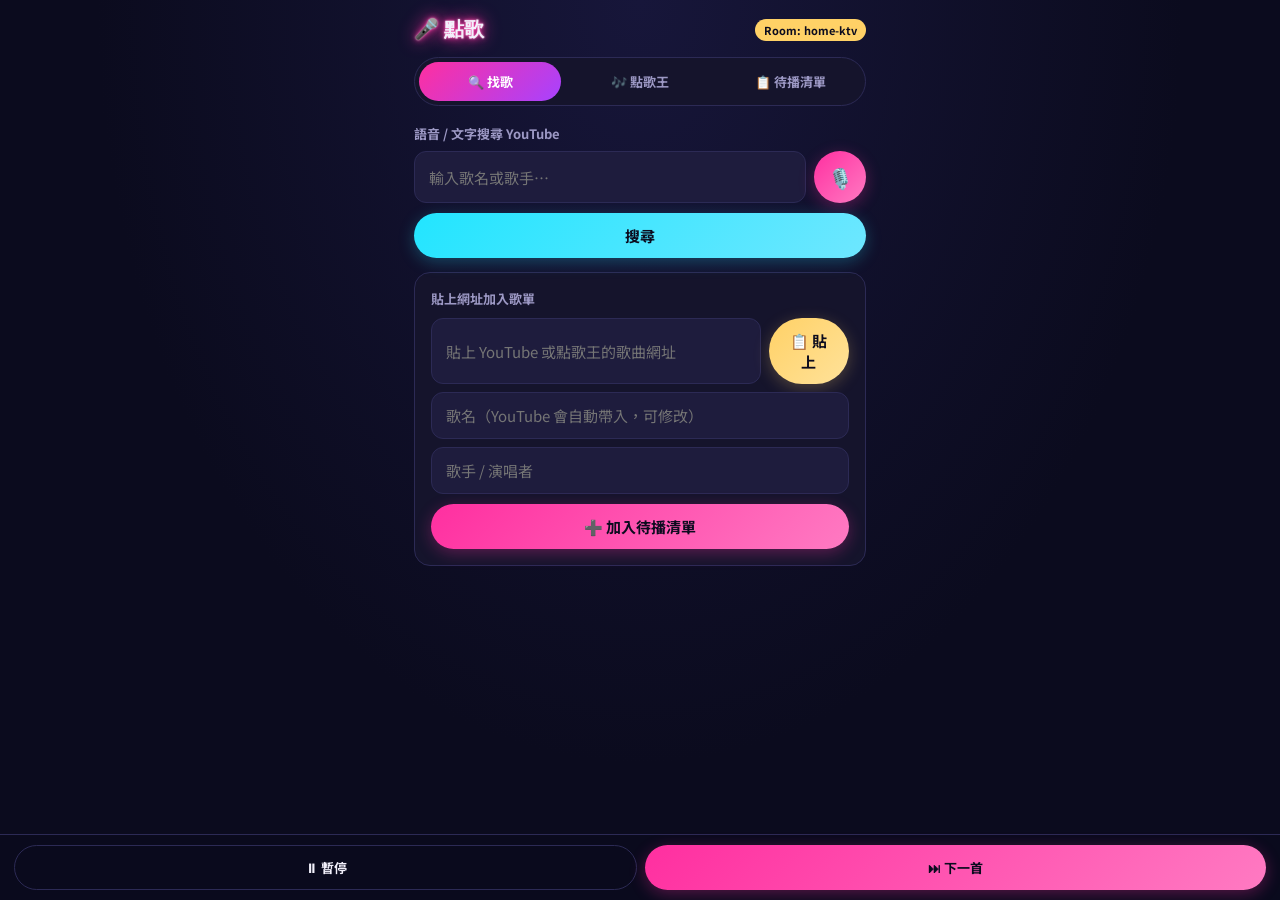
==== remote.html @ 78664da6 "Add files via upload V1" ====
<!DOCTYPE html>
<html lang="zh-Hant">
<head>
<meta charset="UTF-8" />
<meta name="viewport" content="width=device-width, initial-scale=1.0, viewport-fit=cover" />
<title>點歌遙控器｜Web-KTV-Cast</title>
<link rel="stylesheet" href="style.css" />
<style>
  .wrap{ max-width: 480px; margin:0 auto; padding: 16px 14px 90px; }
  header{ display:flex; align-items:center; justify-content:space-between; margin-bottom:14px; }
  header h1{ font-size:18px; margin:0; }
  .panel{ display:none; }
  .panel.active{ display:block; }
  .search-row{ display:flex; gap:8px; margin-bottom:10px; }
  .search-row input{ flex:1; }
  .mic-btn{ flex-shrink:0; }
  .mic-btn.listening{ animation: pulse 1s infinite; }
  @keyframes pulse{ 0%,100%{ box-shadow:0 0 0 0 rgba(255,47,160,0.5);} 50%{ box-shadow:0 0 0 10px rgba(255,47,160,0);} }
  .yt-result{ display:flex; gap:10px; padding:8px; border-radius:12px; border:1px solid var(--line); margin-bottom:8px; align-items:center; }
  .yt-result img{ width:80px; height:45px; border-radius:8px; object-fit:cover; }
  .yt-result .meta{ flex:1; min-width:0; }
  .yt-result .meta .t{ font-size:13px; font-weight:700; overflow:hidden; text-overflow:ellipsis; display:-webkit-box; -webkit-line-clamp:2; -webkit-box-orient:vertical; }
  .yt-result .meta .a{ font-size:11px; color:var(--text-dim); }
  .yt-result button{ flex-shrink:0; }
  .section-title{ font-size:13px; color:var(--text-dim); font-weight:700; margin: 18px 0 8px; }
  .paste-row{ display:flex; gap:8px; margin-top:10px; }
  .field-row{ display:flex; gap:8px; margin-top:8px; }
  .field-row input{ flex:1; }
  .add-box{ margin-top:12px; }
  .bottom-bar{
    position:fixed; left:0; right:0; bottom:0;
    background: rgba(11,11,30,0.92); backdrop-filter: blur(8px);
    border-top:1px solid var(--line);
    padding: 10px 14px calc(10px + env(safe-area-inset-bottom));
  }
  .now-playing{ display:flex; align-items:center; gap:10px; margin-bottom:8px; }
  .now-playing img{ width:44px; height:44px; border-radius:10px; object-fit:cover; background:#000; }
  .now-playing .meta{ flex:1; min-width:0; }
  .now-playing .meta .t{ font-size:13px; font-weight:700; white-space:nowrap; overflow:hidden; text-overflow:ellipsis; }
  .now-playing .meta .a{ font-size:11px; color:var(--text-dim); }
  .controls{ display:flex; gap:8px; }
  .controls .btn{ flex:1; padding:12px 8px; font-size:13px; }
  .hint{ font-size:12px; color:var(--text-dim); line-height:1.6; }
  .site-embed{ margin-top:10px; }
  iframe.point-song{ width:100%; height:340px; border:1px solid var(--line); border-radius:12px; }
</style>
</head>
<body>
<div class="wrap">
  <header>
    <h1 class="neon-title" style="font-size:20px;">🎤 點歌</h1>
    <span class="tag ext" id="room-tag"></span>
  </header>

  <div class="tabbar" id="tabbar">
    <button data-tab="search" class="active">🔍 找歌</button>
    <button data-tab="site">🎶 點歌王</button>
    <button data-tab="queue">📋 待播清單</button>
  </div>

  <!-- 搜尋 YouTube -->
  <div class="panel active" id="panel-search">
    <div class="section-title">語音 / 文字搜尋 YouTube</div>
    <div class="search-row">
      <input type="text" id="yt-query" placeholder="輸入歌名或歌手…" />
      <button class="btn magenta icon mic-btn" id="mic-btn" title="語音搜尋">🎙️</button>
    </div>
    <button class="btn" id="yt-search-btn" style="width:100%;">搜尋</button>
    <div id="yt-results" style="margin-top:14px;"></div>
    <div id="yt-fallback-hint" class="hint" style="margin-top:10px; display:none;">
      尚未設定 YouTube API 金鑰，已改為幫你開啟 YouTube 搜尋分頁。找到影片後，複製網址回來貼在下面：
    </div>
  </div>

  <!-- 台灣點歌王 -->
  <div class="panel" id="panel-site">
    <div class="section-title">台灣點歌王</div>
    <p class="hint">直接查詢最新歌單；找到想唱的歌後，用它的「分享」功能複製歌曲網址，回來貼上加入待播清單。</p>
    <a class="btn" style="width:100%;" href="https://song.corp.com.tw" target="_blank" rel="noopener">開啟台灣點歌王（新分頁）</a>
    <div class="site-embed">
      <iframe class="point-song" src="https://song.corp.com.tw" loading="lazy"></iframe>
      <p class="hint">＊若上方空白，代表該網站不允許嵌入，請改用上面的按鈕開新分頁瀏覽。</p>
    </div>
  </div>

  <!-- 待播清單 -->
  <div class="panel" id="panel-queue">
    <div class="section-title">待播清單</div>
    <div id="queue-list"></div>
  </div>

  <!-- 手動貼上加入 -->
  <div class="card add-box">
    <div class="section-title" style="margin-top:0;">貼上網址加入歌單</div>
    <div class="paste-row">
      <input type="text" id="paste-url" placeholder="貼上 YouTube 或點歌王的歌曲網址" />
      <button class="btn gold" id="paste-btn">📋 貼上</button>
    </div>
    <div class="field-row">
      <input type="text" id="manual-title" placeholder="歌名（YouTube 會自動帶入，可修改）" />
    </div>
    <div class="field-row">
      <input type="text" id="manual-artist" placeholder="歌手 / 演唱者" />
    </div>
    <button class="btn magenta" id="add-btn" style="width:100%; margin-top:10px;">➕ 加入待播清單</button>
  </div>
</div>

<div class="bottom-bar">
  <div class="now-playing" id="now-playing" style="display:none;">
    <img id="now-thumb" src="" />
    <div class="meta">
      <div class="t" id="now-title">—</div>
      <div class="a" id="now-artist">—</div>
    </div>
  </div>
  <div class="controls">
    <button class="btn ghost" id="btn-playpause">⏸ 暫停</button>
    <button class="btn magenta" id="btn-next">⏭ 下一首</button>
  </div>
</div>

<script src="https://www.gstatic.com/firebasejs/9.23.0/firebase-app-compat.js"></script>
<script src="https://www.gstatic.com/firebasejs/9.23.0/firebase-database-compat.js"></script>
<script src="config.js"></script>
<script src="common.js"></script>
<script>
document.getElementById('room-tag').textContent = 'Room: ' + (window.WKTV_CONFIG.ROOM_ID || 'home-ktv');

// ---------- Tabs ----------
const tabbar = document.getElementById('tabbar');
tabbar.addEventListener('click', (e) => {
  const btn = e.target.closest('button[data-tab]');
  if (!btn) return;
  [...tabbar.children].forEach(b => b.classList.toggle('active', b === btn));
  ['search','site','queue'].forEach(name => {
    document.getElementById('panel-' + name).classList.toggle('active', name === btn.dataset.tab);
  });
});

// ---------- 加入歌曲共用邏輯 ----------
async function addSongFromUrl(url, titleOverride, artistOverride) {
  const videoId = WKTV.parseYouTubeId(url);
  let song;
  if (videoId) {
    let meta = { title: titleOverride, artist: artistOverride };
    if (!meta.title) {
      const fetched = await WKTV.fetchYouTubeMeta(videoId);
      meta.title = fetched.title || '未命名歌曲';
      meta.artist = meta.artist || fetched.artist || '';
    }
    song = {
      type: 'youtube',
      videoId,
      url,
      title: meta.title,
      artist: meta.artist || '',
      thumb: `https://i.ytimg.com/vi/${videoId}/mqdefault.jpg`
    };
  } else {
    song = {
      type: 'external',
      videoId: null,
      url,
      title: titleOverride || '點歌王歌曲',
      artist: artistOverride || '',
      thumb: ''
    };
  }
  await WKTV.addSong(song);
  return song;
}

document.getElementById('add-btn').addEventListener('click', async () => {
  const url = document.getElementById('paste-url').value.trim();
  if (!url) { alert('請先貼上網址'); return; }
  const title = document.getElementById('manual-title').value.trim();
  const artist = document.getElementById('manual-artist').value.trim();
  const btn = document.getElementById('add-btn');
  btn.disabled = true; btn.textContent = '加入中…';
  try {
    await addSongFromUrl(url, title, artist);
    document.getElementById('paste-url').value = '';
    document.getElementById('manual-title').value = '';
    document.getElementById('manual-artist').value = '';
    tabbar.querySelector('[data-tab="queue"]').click();
  } catch (e) {
    alert('加入失敗：' + e.message);
  } finally {
    btn.disabled = false; btn.textContent = '➕ 加入待播清單';
  }
});

// ---------- 一鍵貼上（處理手機瀏覽器剪貼簿限制） ----------
document.getElementById('paste-btn').addEventListener('click', async () => {
  try {
    const text = await navigator.clipboard.readText();
    if (text) {
      document.getElementById('paste-url').value = text.trim();
    } else {
      alert('剪貼簿是空的，請先在點歌王或 YouTube 複製歌曲網址');
    }
  } catch (e) {
    // 手機瀏覽器常見限制：改用可編輯欄位讓使用者長按貼上
    document.getElementById('paste-url').focus();
    alert('無法自動讀取剪貼簿，請在上方欄位長按「貼上」');
  }
});

// ---------- 語音搜尋 ----------
const micBtn = document.getElementById('mic-btn');
const SpeechRecognition = window.SpeechRecognition || window.webkitSpeechRecognition;
let recognizing = false;

if (SpeechRecognition) {
  const recognition = new SpeechRecognition();
  recognition.lang = 'zh-TW';
  recognition.interimResults = false;
  recognition.maxAlternatives = 1;

  micBtn.addEventListener('click', () => {
    if (recognizing) { recognition.stop(); return; }
    recognition.start();
  });
  recognition.onstart = () => { recognizing = true; micBtn.classList.add('listening'); };
  recognition.onend = () => { recognizing = false; micBtn.classList.remove('listening'); };
  recognition.onerror = () => { recognizing = false; micBtn.classList.remove('listening'); };
  recognition.onresult = (event) => {
    const text = event.results[0][0].transcript;
    document.getElementById('yt-query').value = text;
    doYouTubeSearch(text);
  };
} else {
  micBtn.disabled = true;
  micBtn.title = '此瀏覽器不支援語音輸入';
}

// ---------- YouTube 搜尋 ----------
document.getElementById('yt-search-btn').addEventListener('click', () => {
  const q = document.getElementById('yt-query').value.trim();
  if (q) doYouTubeSearch(q);
});
document.getElementById('yt-query').addEventListener('keydown', (e) => {
  if (e.key === 'Enter') document.getElementById('yt-search-btn').click();
});

async function doYouTubeSearch(query) {
  const resultsEl = document.getElementById('yt-results');
  const fallbackHint = document.getElementById('yt-fallback-hint');

  if (!WKTV.hasYouTubeSearch) {
    fallbackHint.style.display = 'block';
    window.open('https://m.youtube.com/results?search_query=' + encodeURIComponent(query), '_blank');
    resultsEl.innerHTML = '';
    return;
  }
  fallbackHint.style.display = 'none';
  resultsEl.innerHTML = '<p class="hint">搜尋中…</p>';
  try {
    const items = await WKTV.searchYouTube(query);
    if (!items.length) { resultsEl.innerHTML = '<p class="hint">找不到結果</p>'; return; }
    resultsEl.innerHTML = '';
    items.forEach(item => {
      const div = document.createElement('div');
      div.className = 'yt-result';
      div.innerHTML = `
        <img src="${item.thumb}" />
        <div class="meta">
          <div class="t">${escapeHtml(item.title)}</div>
          <div class="a">${escapeHtml(item.artist)}</div>
        </div>
        <button class="btn icon" style="width:40px;height:40px;font-size:16px;">➕</button>
      `;
      div.querySelector('button').addEventListener('click', async () => {
        await addSongFromUrl(`https://www.youtube.com/watch?v=${item.videoId}`, item.title, item.artist);
        tabbar.querySelector('[data-tab="queue"]').click();
      });
      resultsEl.appendChild(div);
    });
  } catch (e) {
    resultsEl.innerHTML = `<p class="hint">搜尋失敗：${escapeHtml(e.message)}</p>`;
  }
}

function escapeHtml(str) {
  const div = document.createElement('div');
  div.textContent = str || '';
  return div.innerHTML;
}

// ---------- 待播清單即時渲染 ----------
let currentQueue = [];
let currentState = {};

function renderQueue() {
  const el = document.getElementById('queue-list');
  if (!currentQueue.length) {
    el.innerHTML = '<div class="empty-state">目前沒有排隊歌曲，快去點一首吧 🎵</div>';
    return;
  }
  el.innerHTML = '';
  currentQueue.forEach((song, idx) => {
    const isNow = song.id === currentState.currentId;
    const div = document.createElement('div');
    div.className = 'queue-item' + (isNow ? ' now' : '');
    div.innerHTML = `
      <img class="thumb" src="${song.thumb || ''}" onerror="this.style.visibility='hidden'" />
      <div class="meta">
        <div class="title">${isNow ? '🎙️ ' : ''}${escapeHtml(song.title)}</div>
        <div class="artist">${escapeHtml(song.artist || '未知')}</div>
      </div>
      <div class="actions">
        ${isNow ? '' : '<button data-act="play" title="插播">▶</button>'}
        <button data-act="remove" title="刪除">✕</button>
      </div>
    `;
    div.querySelector('[data-act="remove"]').addEventListener('click', () => WKTV.removeSong(song.id));
    const playBtn = div.querySelector('[data-act="play"]');
    if (playBtn) playBtn.addEventListener('click', () => WKTV.playSongNow(song.id));
    el.appendChild(div);
  });
}

WKTV.onQueueChange((list) => { currentQueue = list; renderQueue(); renderNowPlaying(); });
WKTV.onStateChange((state) => { currentState = state; renderQueue(); renderNowPlaying(); });

function renderNowPlaying() {
  const bar = document.getElementById('now-playing');
  const song = currentQueue.find(s => s.id === currentState.currentId);
  if (!song) {
    bar.style.display = 'none';
    document.getElementById('btn-playpause').disabled = true;
    document.getElementById('btn-next').disabled = true;
    return;
  }
  bar.style.display = 'flex';
  document.getElementById('btn-playpause').disabled = false;
  document.getElementById('btn-next').disabled = false;
  document.getElementById('now-thumb').src = song.thumb || '';
  document.getElementById('now-title').textContent = song.title;
  document.getElementById('now-artist').textContent = song.artist || '未知';
  document.getElementById('btn-playpause').textContent = currentState.isPlaying ? '⏸ 暫停' : '▶ 播放';
}

document.getElementById('btn-playpause').addEventListener('click', () => {
  WKTV.setState({ isPlaying: !currentState.isPlaying });
});
document.getElementById('btn-next').addEventListener('click', () => {
  WKTV.playNext();
});

// 若目前沒有正在播放的歌，佇列一有新歌就自動開播第一首
WKTV.onQueueChange((list) => {
  if (!currentState.currentId && list.length) {
    WKTV.setState({ currentId: list[0].id, isPlaying: true });
  }
});
</script>
</body>
</html>
---- style.css ----
@import url('https://fonts.googleapis.com/css2?family=Bungee&family=Noto+Sans+TC:wght@400;500;700;900&display=swap');

:root{
  --bg: #0b0b1e;
  --bg-card: #15142c;
  --bg-card-2: #1e1c3d;
  --magenta: #ff2fa0;
  --cyan: #22e5ff;
  --gold: #ffd166;
  --text: #f2f0fb;
  --text-dim: #9c98c4;
  --line: #2c2a55;
  --radius: 16px;
}

*{ box-sizing: border-box; }

html,body{
  margin:0; padding:0;
  background: radial-gradient(ellipse at top, #17163a 0%, var(--bg) 60%);
  color: var(--text);
  font-family: 'Noto Sans TC', sans-serif;
  min-height:100vh;
  -webkit-tap-highlight-color: transparent;
}

.display{
  font-family: 'Bungee', 'Noto Sans TC', sans-serif;
  letter-spacing: 0.5px;
}

a{ color: var(--cyan); }

.neon-title{
  font-family: 'Bungee', sans-serif;
  color: var(--text);
  text-shadow:
    0 0 6px var(--magenta),
    0 0 18px var(--magenta),
    0 0 2px #fff;
}

.eq{
  display:inline-flex;
  align-items:flex-end;
  gap:3px;
  height:16px;
  vertical-align:middle;
}
.eq span{
  width:3px;
  background: var(--cyan);
  border-radius: 2px;
  animation: eq 0.9s ease-in-out infinite;
}
.eq span:nth-child(1){ animation-delay: 0s; }
.eq span:nth-child(2){ animation-delay: 0.2s; }
.eq span:nth-child(3){ animation-delay: 0.4s; }
.eq span:nth-child(4){ animation-delay: 0.1s; }
@keyframes eq{
  0%,100%{ height: 4px; }
  50%{ height: 16px; }
}

.card{
  background: var(--bg-card);
  border: 1px solid var(--line);
  border-radius: var(--radius);
  padding: 16px;
}

.btn{
  display:inline-flex; align-items:center; justify-content:center; gap:8px;
  border:none; border-radius: 999px;
  padding: 12px 20px;
  font-family:'Noto Sans TC', sans-serif;
  font-weight:700;
  font-size: 15px;
  cursor:pointer;
  color: var(--bg);
  background: linear-gradient(135deg, var(--cyan), #6ee7ff);
  box-shadow: 0 4px 16px rgba(34,229,255,0.25);
  transition: transform 0.12s ease, box-shadow 0.12s ease;
}
.btn:active{ transform: scale(0.96); }
.btn.magenta{ background: linear-gradient(135deg, var(--magenta), #ff7ac2); box-shadow: 0 4px 16px rgba(255,47,160,0.3); }
.btn.ghost{ background: transparent; color: var(--text); border: 1px solid var(--line); box-shadow:none; }
.btn.gold{ background: linear-gradient(135deg, var(--gold), #ffe29a); box-shadow: 0 4px 16px rgba(255,209,102,0.25); }
.btn:disabled{ opacity:0.35; cursor:not-allowed; }
.btn.icon{ width:52px; height:52px; padding:0; border-radius:50%; font-size:20px; }

input[type=text], textarea{
  width:100%;
  background: var(--bg-card-2);
  border: 1px solid var(--line);
  border-radius: 12px;
  padding: 12px 14px;
  color: var(--text);
  font-size: 15px;
  font-family: inherit;
}
input[type=text]:focus, textarea:focus{
  outline: 2px solid var(--cyan);
  outline-offset: 1px;
}

.tag{
  display:inline-block;
  font-size: 11px;
  font-weight:700;
  padding: 3px 9px;
  border-radius: 999px;
  color: var(--bg);
}
.tag.yt{ background: #ff5c5c; }
.tag.ext{ background: var(--gold); }

.queue-item{
  display:flex; align-items:center; gap:12px;
  padding: 10px;
  border-radius: 12px;
  border: 1px solid var(--line);
  background: var(--bg-card-2);
  margin-bottom: 8px;
}
.queue-item.now{
  border-color: var(--magenta);
  box-shadow: 0 0 0 1px var(--magenta), 0 0 16px rgba(255,47,160,0.25);
}
.queue-item .thumb{
  width:56px; height:40px; border-radius:8px; object-fit:cover;
  background: #000; flex-shrink:0;
}
.queue-item .meta{ flex:1; min-width:0; }
.queue-item .meta .title{ font-weight:700; font-size:14px; white-space:nowrap; overflow:hidden; text-overflow:ellipsis; }
.queue-item .meta .artist{ font-size:12px; color: var(--text-dim); white-space:nowrap; overflow:hidden; text-overflow:ellipsis; }
.queue-item .actions{ display:flex; gap:6px; flex-shrink:0; }
.queue-item .actions button{
  border:none; background: var(--bg-card); color: var(--text-dim);
  width:30px; height:30px; border-radius:8px; cursor:pointer; font-size:14px;
}
.queue-item .actions button:hover{ color: var(--text); }

.tabbar{
  display:flex; gap:8px;
  background: var(--bg-card);
  border-radius: 999px;
  padding: 4px;
  border: 1px solid var(--line);
}
.tabbar button{
  flex:1;
  border:none; background:transparent; color: var(--text-dim);
  padding: 10px 8px; border-radius: 999px; font-weight:700; font-size:13px; cursor:pointer;
  font-family: inherit;
}
.tabbar button.active{
  background: linear-gradient(135deg, var(--magenta), #a742ff);
  color: white;
}

.empty-state{
  text-align:center; color: var(--text-dim); padding: 32px 12px; font-size: 14px;
}

::-webkit-scrollbar{ width:6px; height:6px; }
::-webkit-scrollbar-thumb{ background: var(--line); border-radius:3px; }
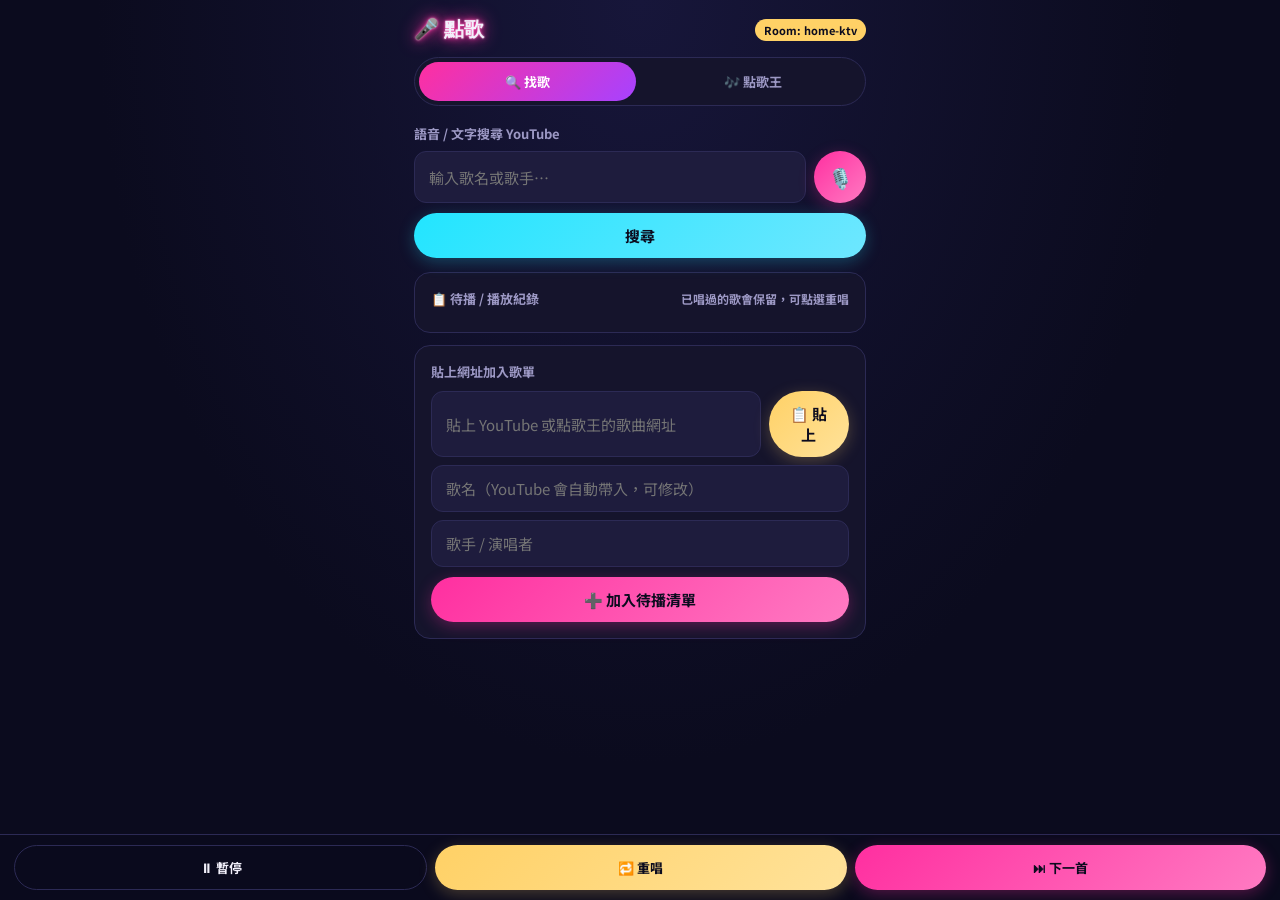
==== commit 09f66d13: "Add files via upload V2" ====
--- a/remote.html
+++ b/remote.html
@@ -42,7 +42,8 @@
   .controls .btn{ flex:1; padding:12px 8px; font-size:13px; }
   .hint{ font-size:12px; color:var(--text-dim); line-height:1.6; }
   .site-embed{ margin-top:10px; }
-  iframe.point-song{ width:100%; height:340px; border:1px solid var(--line); border-radius:12px; }
+  iframe.point-song{ width:100%; height:62vh; min-height:420px; border:1px solid var(--line); border-radius:12px; }
+  iframe.point-song:fullscreen{ height:100vh; min-height:0; border-radius:0; }
 </style>
 </head>
 <body>
@@ -55,7 +56,6 @@
   <div class="tabbar" id="tabbar">
     <button data-tab="search" class="active">🔍 找歌</button>
     <button data-tab="site">🎶 點歌王</button>
-    <button data-tab="queue">📋 待播清單</button>
   </div>
 
   <!-- 搜尋 YouTube -->
@@ -76,17 +76,23 @@
   <div class="panel" id="panel-site">
     <div class="section-title">台灣點歌王</div>
     <p class="hint">直接查詢最新歌單；找到想唱的歌後，用它的「分享」功能複製歌曲網址，回來貼上加入待播清單。</p>
-    <a class="btn" style="width:100%;" href="https://song.corp.com.tw" target="_blank" rel="noopener">開啟台灣點歌王（新分頁）</a>
+    <div style="display:flex; gap:8px; margin-bottom:8px;">
+      <a class="btn" style="flex:1;" href="https://song.corp.com.tw" target="_blank" rel="noopener">開新分頁</a>
+      <button class="btn gold" id="site-fullscreen-btn" style="flex:1;">⛶ 全螢幕瀏覽</button>
+    </div>
     <div class="site-embed">
-      <iframe class="point-song" src="https://song.corp.com.tw" loading="lazy"></iframe>
-      <p class="hint">＊若上方空白，代表該網站不允許嵌入，請改用上面的按鈕開新分頁瀏覽。</p>
-    </div>
-  </div>
-
-  <!-- 待播清單 -->
-  <div class="panel" id="panel-queue">
-    <div class="section-title">待播清單</div>
-    <div id="queue-list"></div>
+      <iframe class="point-song" id="site-iframe" src="https://song.corp.com.tw" loading="lazy"></iframe>
+      <p class="hint">＊畫面偏矮是因為該網站下方有自己的廣告列，這是對方網站的設計，無法從我們這邊移除；按「全螢幕瀏覽」可以看到更完整的內容，或直接開新分頁瀏覽。</p>
+    </div>
+  </div>
+
+  <!-- 常駐待播清單（不會被歌單分頁遮住，含已唱過的歷史紀錄） -->
+  <div class="card queue-panel" style="margin-top:14px;">
+    <div class="section-title" style="margin-top:0; display:flex; justify-content:space-between; align-items:center;">
+      <span>📋 待播 / 播放紀錄</span>
+      <span class="hint" style="margin:0;">已唱過的歌會保留，可點選重唱</span>
+    </div>
+    <div id="queue-list" style="max-height:280px; overflow-y:auto; padding-right:4px;"></div>
   </div>
 
   <!-- 手動貼上加入 -->
@@ -116,6 +122,7 @@
   </div>
   <div class="controls">
     <button class="btn ghost" id="btn-playpause">⏸ 暫停</button>
+    <button class="btn gold" id="btn-repeat">🔁 重唱</button>
     <button class="btn magenta" id="btn-next">⏭ 下一首</button>
   </div>
 </div>
@@ -133,7 +140,7 @@
   const btn = e.target.closest('button[data-tab]');
   if (!btn) return;
   [...tabbar.children].forEach(b => b.classList.toggle('active', b === btn));
-  ['search','site','queue'].forEach(name => {
+  ['search','site'].forEach(name => {
     document.getElementById('panel-' + name).classList.toggle('active', name === btn.dataset.tab);
   });
 });
@@ -183,7 +190,7 @@
     document.getElementById('paste-url').value = '';
     document.getElementById('manual-title').value = '';
     document.getElementById('manual-artist').value = '';
-    tabbar.querySelector('[data-tab="queue"]').click();
+    document.querySelector('.queue-panel').scrollIntoView({ behavior: 'smooth', block: 'start' });
   } catch (e) {
     alert('加入失敗：' + e.message);
   } finally {
@@ -212,19 +219,57 @@
 const SpeechRecognition = window.SpeechRecognition || window.webkitSpeechRecognition;
 let recognizing = false;
 
-if (SpeechRecognition) {
+if (!window.isSecureContext) {
+  micBtn.disabled = true;
+  micBtn.title = '語音輸入需要 https 網址（GitHub Pages 部署後即可使用）';
+} else if (SpeechRecognition) {
   const recognition = new SpeechRecognition();
   recognition.lang = 'zh-TW';
   recognition.interimResults = false;
   recognition.maxAlternatives = 1;
 
-  micBtn.addEventListener('click', () => {
+  micBtn.addEventListener('click', async () => {
     if (recognizing) { recognition.stop(); return; }
-    recognition.start();
+
+    // 有些手機瀏覽器不會主動跳出麥克風權限視窗，
+    // 這裡先明確呼叫 getUserMedia 強制觸發系統的權限詢問。
+    if (navigator.mediaDevices && navigator.mediaDevices.getUserMedia) {
+      try {
+        const stream = await navigator.mediaDevices.getUserMedia({ audio: true });
+        stream.getTracks().forEach(t => t.stop()); // 拿到權限後立刻釋放，不需要一直佔用麥克風
+      } catch (err) {
+        alert(
+          '無法使用麥克風：' + (err.name || err.message) + '\n\n' +
+          '請檢查：\n' +
+          '1. 瀏覽器網址列旁是否有被封鎖的麥克風圖示，點開改成允許\n' +
+          '2. 手機系統設定 → App 權限 → 瀏覽器 → 麥克風，確認已開啟\n' +
+          '3. 確認網址是 https 開頭'
+        );
+        return;
+      }
+    }
+
+    try {
+      recognition.start();
+    } catch (err) {
+      alert('語音輸入啟動失敗：' + err.message);
+    }
   });
   recognition.onstart = () => { recognizing = true; micBtn.classList.add('listening'); };
   recognition.onend = () => { recognizing = false; micBtn.classList.remove('listening'); };
-  recognition.onerror = () => { recognizing = false; micBtn.classList.remove('listening'); };
+  recognition.onerror = (event) => {
+    recognizing = false;
+    micBtn.classList.remove('listening');
+    const reasons = {
+      'not-allowed': '麥克風權限被拒絕，請到瀏覽器設定允許後再試一次',
+      'service-not-allowed': '此瀏覽器不允許使用語音服務',
+      'no-speech': '沒有偵測到聲音，請再試一次',
+      'audio-capture': '找不到麥克風裝置'
+    };
+    if (event.error && event.error !== 'no-speech') {
+      alert(reasons[event.error] || ('語音辨識發生錯誤：' + event.error));
+    }
+  };
   recognition.onresult = (event) => {
     const text = event.results[0][0].transcript;
     document.getElementById('yt-query').value = text;
@@ -232,7 +277,7 @@
   };
 } else {
   micBtn.disabled = true;
-  micBtn.title = '此瀏覽器不支援語音輸入';
+  micBtn.title = '此瀏覽器不支援語音輸入，建議用手機版 Chrome';
 }
 
 // ---------- YouTube 搜尋 ----------
@@ -273,7 +318,7 @@
       `;
       div.querySelector('button').addEventListener('click', async () => {
         await addSongFromUrl(`https://www.youtube.com/watch?v=${item.videoId}`, item.title, item.artist);
-        tabbar.querySelector('[data-tab="queue"]').click();
+        document.querySelector('.queue-panel').scrollIntoView({ behavior: 'smooth', block: 'start' });
       });
       resultsEl.appendChild(div);
     });
@@ -288,6 +333,17 @@
   return div.innerHTML;
 }
 
+// ---------- 點歌王全螢幕瀏覽 ----------
+document.getElementById('site-fullscreen-btn').addEventListener('click', () => {
+  const iframe = document.getElementById('site-iframe');
+  const req = iframe.requestFullscreen || iframe.webkitRequestFullscreen || iframe.webkitEnterFullscreen;
+  if (req) {
+    req.call(iframe);
+  } else {
+    window.open('https://song.corp.com.tw', '_blank');
+  }
+});
+
 // ---------- 待播清單即時渲染 ----------
 let currentQueue = [];
 let currentState = {};
@@ -299,18 +355,19 @@
     return;
   }
   el.innerHTML = '';
-  currentQueue.forEach((song, idx) => {
+  currentQueue.forEach((song) => {
     const isNow = song.id === currentState.currentId;
+    const isPlayed = song.status === 'played' && !isNow;
     const div = document.createElement('div');
-    div.className = 'queue-item' + (isNow ? ' now' : '');
+    div.className = 'queue-item' + (isNow ? ' now' : '') + (isPlayed ? ' played' : '');
     div.innerHTML = `
       <img class="thumb" src="${song.thumb || ''}" onerror="this.style.visibility='hidden'" />
       <div class="meta">
-        <div class="title">${isNow ? '🎙️ ' : ''}${escapeHtml(song.title)}</div>
+        <div class="title">${isNow ? '🎙️ ' : (isPlayed ? '✅ ' : '')}${escapeHtml(song.title)}</div>
         <div class="artist">${escapeHtml(song.artist || '未知')}</div>
       </div>
       <div class="actions">
-        ${isNow ? '' : '<button data-act="play" title="插播">▶</button>'}
+        ${isNow ? '' : `<button data-act="play" title="${isPlayed ? '重唱' : '插播'}">${isPlayed ? '🔁' : '▶'}</button>`}
         <button data-act="remove" title="刪除">✕</button>
       </div>
     `;
@@ -331,11 +388,13 @@
     bar.style.display = 'none';
     document.getElementById('btn-playpause').disabled = true;
     document.getElementById('btn-next').disabled = true;
+    document.getElementById('btn-repeat').disabled = true;
     return;
   }
   bar.style.display = 'flex';
   document.getElementById('btn-playpause').disabled = false;
   document.getElementById('btn-next').disabled = false;
+  document.getElementById('btn-repeat').disabled = false;
   document.getElementById('now-thumb').src = song.thumb || '';
   document.getElementById('now-title').textContent = song.title;
   document.getElementById('now-artist').textContent = song.artist || '未知';
@@ -348,11 +407,15 @@
 document.getElementById('btn-next').addEventListener('click', () => {
   WKTV.playNext();
 });
-
-// 若目前沒有正在播放的歌，佇列一有新歌就自動開播第一首
+document.getElementById('btn-repeat').addEventListener('click', () => {
+  WKTV.restartCurrent();
+});
+
+// 若目前沒有正在播放的歌，佇列一有「還沒播過」的新歌就自動開播
 WKTV.onQueueChange((list) => {
-  if (!currentState.currentId && list.length) {
-    WKTV.setState({ currentId: list[0].id, isPlaying: true });
+  if (!currentState.currentId) {
+    const firstPending = list.find(s => s.status !== 'played');
+    if (firstPending) WKTV.setState({ currentId: firstPending.id, isPlaying: true, restartToken: Date.now() });
   }
 });
 </script>
--- a/style.css
+++ b/style.css
@@ -127,6 +127,10 @@
   border-color: var(--magenta);
   box-shadow: 0 0 0 1px var(--magenta), 0 0 16px rgba(255,47,160,0.25);
 }
+.queue-item.played{
+  opacity: 0.55;
+}
+.queue-item.played .title{ color: var(--text-dim); }
 .queue-item .thumb{
   width:56px; height:40px; border-radius:8px; object-fit:cover;
   background: #000; flex-shrink:0;
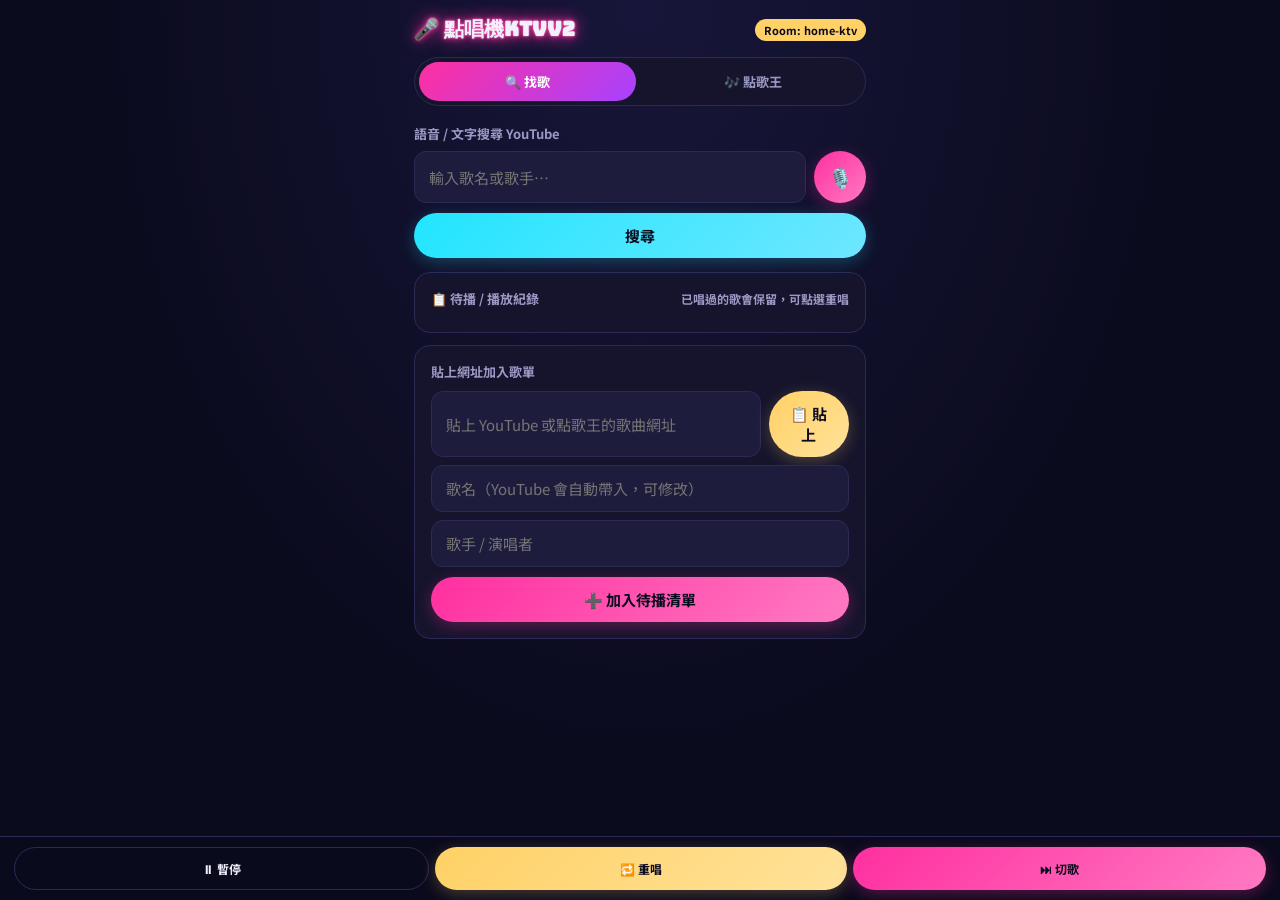
==== commit 5e0f3fe0: "Add files via upload" ====
--- a/remote.html
+++ b/remote.html
@@ -3,10 +3,10 @@
 <head>
 <meta charset="UTF-8" />
 <meta name="viewport" content="width=device-width, initial-scale=1.0, viewport-fit=cover" />
-<title>點歌遙控器｜Web-KTV-Cast</title>
+<title>點唱機KTVV2</title>
 <link rel="stylesheet" href="style.css" />
 <style>
-  .wrap{ max-width: 480px; margin:0 auto; padding: 16px 14px 90px; }
+  .wrap{ max-width: 480px; margin:0 auto; padding: 16px 14px 200px; }
   header{ display:flex; align-items:center; justify-content:space-between; margin-bottom:14px; }
   header h1{ font-size:18px; margin:0; }
   .panel{ display:none; }
@@ -38,8 +38,8 @@
   .now-playing .meta{ flex:1; min-width:0; }
   .now-playing .meta .t{ font-size:13px; font-weight:700; white-space:nowrap; overflow:hidden; text-overflow:ellipsis; }
   .now-playing .meta .a{ font-size:11px; color:var(--text-dim); }
-  .controls{ display:flex; gap:8px; }
-  .controls .btn{ flex:1; padding:12px 8px; font-size:13px; }
+  .controls{ display:flex; gap:6px; }
+  .controls .btn{ flex:1; padding:12px 4px; font-size:12px; white-space:nowrap; }
   .hint{ font-size:12px; color:var(--text-dim); line-height:1.6; }
   .site-embed{ margin-top:10px; }
   iframe.point-song{ width:100%; height:62vh; min-height:420px; border:1px solid var(--line); border-radius:12px; }
@@ -49,7 +49,7 @@
 <body>
 <div class="wrap">
   <header>
-    <h1 class="neon-title" style="font-size:20px;">🎤 點歌</h1>
+    <h1 class="neon-title" style="font-size:20px;">🎤 點唱機KTVV2</h1>
     <span class="tag ext" id="room-tag"></span>
   </header>
 
@@ -123,7 +123,7 @@
   <div class="controls">
     <button class="btn ghost" id="btn-playpause">⏸ 暫停</button>
     <button class="btn gold" id="btn-repeat">🔁 重唱</button>
-    <button class="btn magenta" id="btn-next">⏭ 下一首</button>
+    <button class="btn magenta" id="btn-next">⏭ 切歌</button>
   </div>
 </div>
 
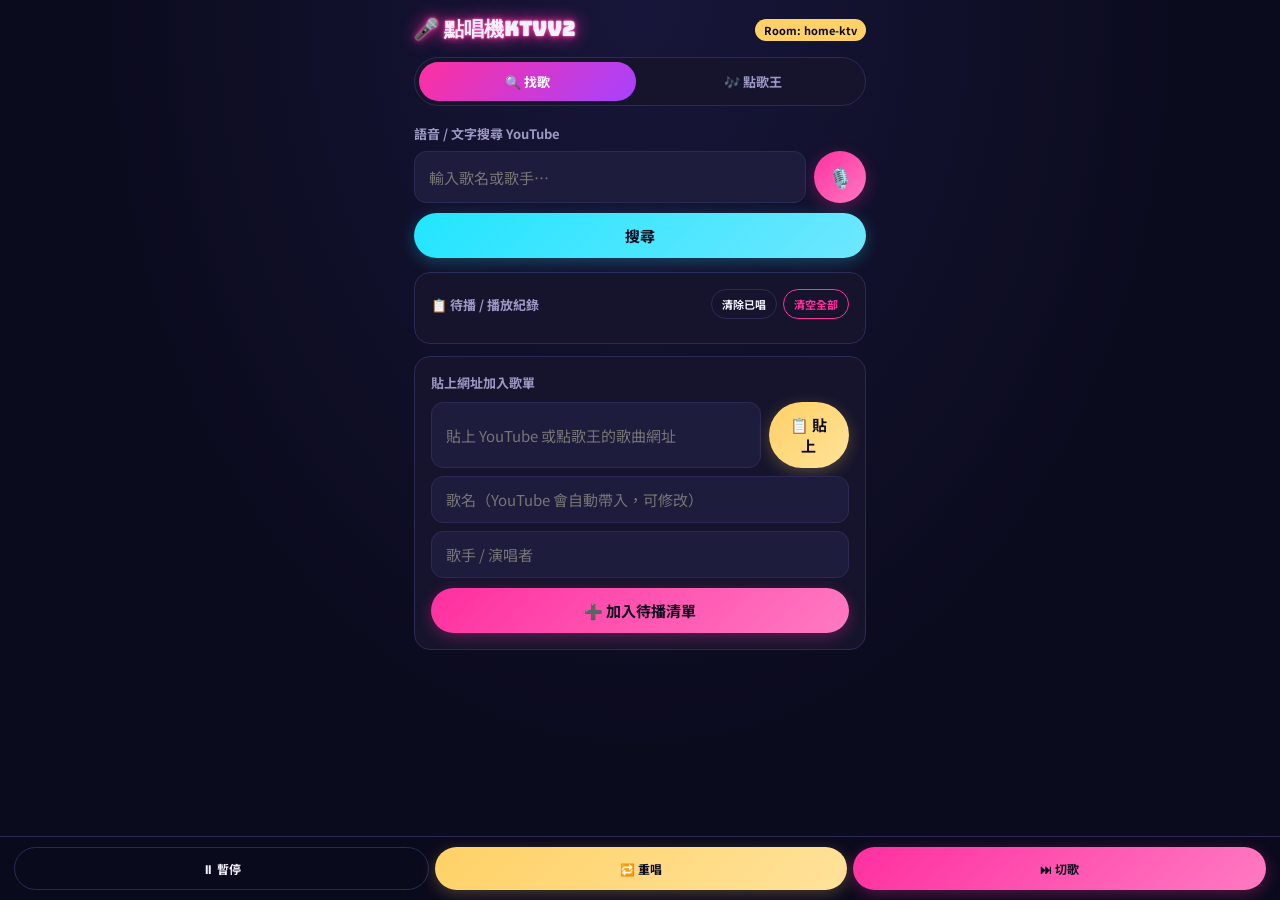
==== commit 04e3e57a: "Add files via upload" ====
--- a/remote.html
+++ b/remote.html
@@ -88,9 +88,14 @@
 
   <!-- 常駐待播清單（不會被歌單分頁遮住，含已唱過的歷史紀錄） -->
   <div class="card queue-panel" style="margin-top:14px;">
-    <div class="section-title" style="margin-top:0; display:flex; justify-content:space-between; align-items:center;">
-      <span>📋 待播 / 播放紀錄</span>
-      <span class="hint" style="margin:0;">已唱過的歌會保留，可點選重唱</span>
+    <div class="section-title" style="margin-top:0;">
+      <div style="display:flex; justify-content:space-between; align-items:center; margin-bottom:8px;">
+        <span>📋 待播 / 播放紀錄</span>
+        <div style="display:flex; gap:6px;">
+          <button class="btn ghost" id="clear-played-btn" style="padding:6px 10px; font-size:11px;">清除已唱</button>
+          <button class="btn ghost" id="clear-all-btn" style="padding:6px 10px; font-size:11px; color:var(--magenta); border-color:var(--magenta);">清空全部</button>
+        </div>
+      </div>
     </div>
     <div id="queue-list" style="max-height:280px; overflow-y:auto; padding-right:4px;"></div>
   </div>
@@ -411,6 +416,22 @@
   WKTV.restartCurrent();
 });
 
+document.getElementById('clear-played-btn').addEventListener('click', () => {
+  if (!currentQueue.some(s => s.status === 'played')) {
+    alert('目前沒有已唱過的歌可以清除');
+    return;
+  }
+  if (confirm('確定要清除所有已唱過的歌曲紀錄嗎？還沒唱的歌不會受影響。')) {
+    WKTV.clearPlayed();
+  }
+});
+
+document.getElementById('clear-all-btn').addEventListener('click', () => {
+  if (confirm('確定要清空「整份」歌單嗎？包含待播與已唱的都會被刪除，這個動作無法復原。')) {
+    WKTV.clearAll();
+  }
+});
+
 // 若目前沒有正在播放的歌，佇列一有「還沒播過」的新歌就自動開播
 WKTV.onQueueChange((list) => {
   if (!currentState.currentId) {
